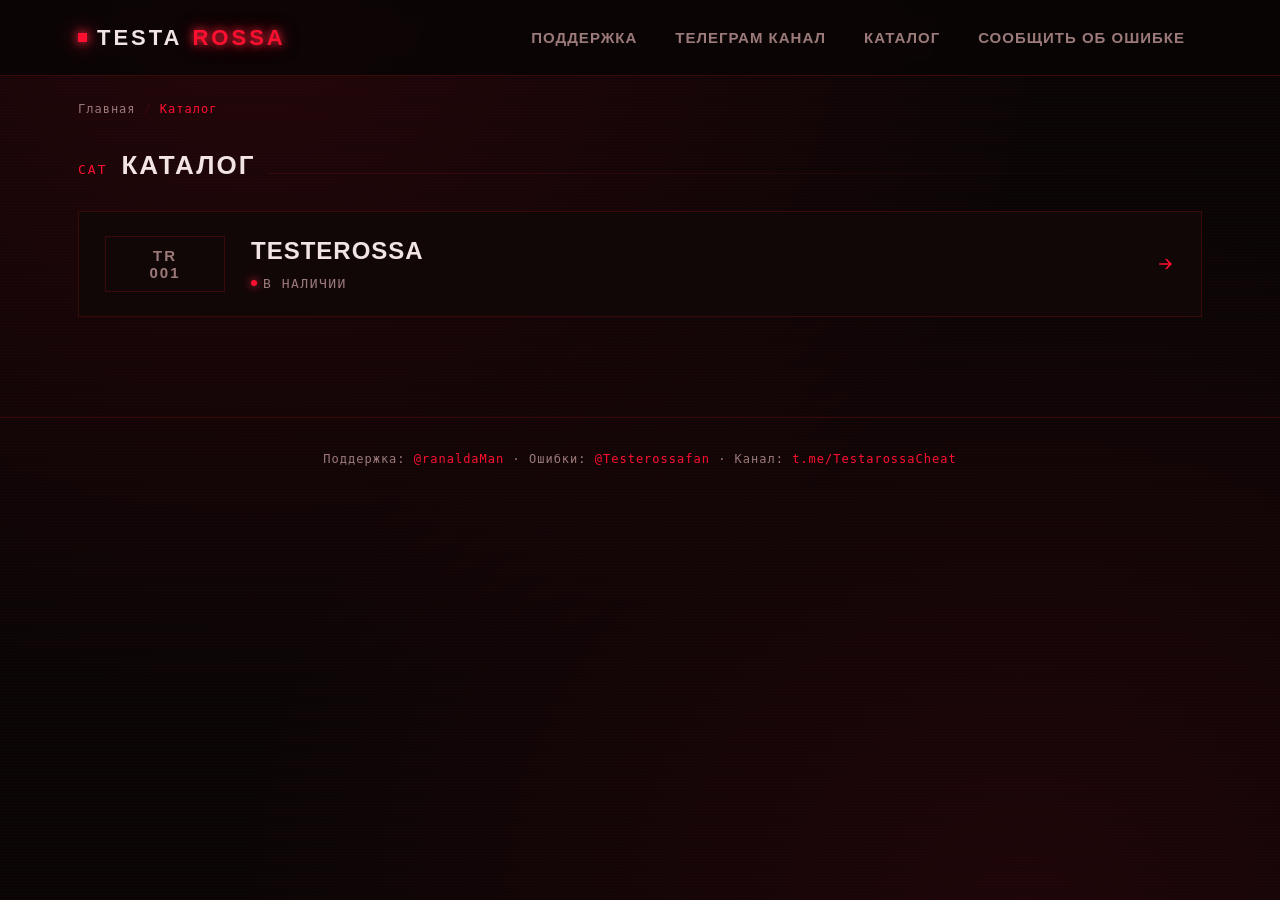
==== catalog.html @ e25a229f "Add files via upload" ====
<!DOCTYPE html>
<html lang="ru">
<head>
<meta charset="UTF-8">
<meta name="viewport" content="width=device-width, initial-scale=1.0">
<title>Каталог — TESTAROSSA</title>
<link rel="stylesheet" href="style.css">
</head>
<body>

<header>
  <div class="nav-wrap">
    <a href="index.html" class="logo">TESTA<span>ROSSA</span></a>
    <button class="burger" id="burger" aria-label="Открыть меню" aria-expanded="false">
      <span></span><span></span><span></span>
    </button>
    <nav>
      <ul id="navList">
        <li><a href="https://t.me/ranaldaMan" target="_blank" rel="noopener">Поддержка</a></li>
        <li><a href="https://t.me/TestarossaCheat" target="_blank" rel="noopener">Телеграм канал</a></li>
        <li><a href="catalog.html">Каталог</a></li>
        <li><a href="https://t.me/Testerossafan" target="_blank" rel="noopener">Сообщить об ошибке</a></li>
      </ul>
    </nav>
  </div>
</header>

<div class="crumb">
  <a href="index.html">Главная</a><span class="sep">/</span><span class="current">Каталог</span>
</div>

<section class="panel-section" style="padding-top:34px;">
  <div class="section-head">
    <span class="num">CAT</span>
    <h2>Каталог</h2>
    <span class="rule"></span>
  </div>

  <div class="catalog-grid" style="display:flex;flex-direction:column;gap:14px;">
    <a href="testerossa.html" class="catalog-item">
      <div class="item-code">TR<br>001</div>
      <div class="item-main">
        <h3>Testerossa</h3>
        <p class="item-status">В наличии</p>
      </div>
      <div class="item-arrow" aria-hidden="true">
        <svg viewBox="0 0 24 24" fill="none" stroke="currentColor" stroke-width="2"><path d="M5 12h14M13 6l6 6-6 6"/></svg>
      </div>
    </a>
  </div>
</section>

<footer>
  <p>Поддержка: <a href="https://t.me/ranaldaMan" class="flink" target="_blank" rel="noopener">@ranaldaMan</a> ·
     Ошибки: <a href="https://t.me/Testerossafan" class="flink" target="_blank" rel="noopener">@Testerossafan</a> ·
     Канал: <a href="https://t.me/TestarossaCheat" class="flink" target="_blank" rel="noopener">t.me/TestarossaCheat</a></p>
</footer>

<script>
  const burger = document.getElementById('burger');
  const navList = document.getElementById('navList');
  burger.addEventListener('click', () => {
    const isOpen = navList.classList.toggle('open');
    burger.setAttribute('aria-expanded', isOpen);
  });
</script>

</body>
</html>
---- style.css ----
:root{
    --bg:#0a0505;
    --bg-panel:#120707;
    --line:#3a0a0a;
    --red:#ff1030;
    --red-dim:#7a0916;
    --red-glow:#ff2d47;
    --text:#f2e4e4;
    --text-dim:#9c7a7a;
    --mono: 'JetBrains Mono','Consolas',monospace;
    --display: 'Rajdhani','Arial Narrow',sans-serif;
  }

  @import url('https://fonts.googleapis.com/css2?family=Rajdhani:wght@500;600;700&family=JetBrains+Mono:wght@400;500;700&display=swap');

  *{margin:0;padding:0;box-sizing:border-box;}

  html,body{
    background:var(--bg);
    color:var(--text);
    font-family:var(--mono);
    min-height:100vh;
    overflow-x:hidden;
  }

  body{
    background-image:
      radial-gradient(ellipse at 20% 0%, rgba(255,16,48,0.10), transparent 55%),
      radial-gradient(ellipse at 80% 100%, rgba(255,16,48,0.08), transparent 55%),
      repeating-linear-gradient(0deg, rgba(255,16,48,0.025) 0px, rgba(255,16,48,0.025) 1px, transparent 1px, transparent 3px);
  }

  ::selection{background:var(--red);color:#000;}

  /* ---------- HEADER / NAV ---------- */
  header{
    position:sticky;
    top:0;
    z-index:50;
    background:rgba(10,5,5,0.88);
    backdrop-filter:blur(8px);
    border-bottom:1px solid var(--line);
  }

  .nav-wrap{
    max-width:1180px;
    margin:0 auto;
    display:flex;
    align-items:center;
    justify-content:space-between;
    padding:18px 28px;
    gap:24px;
  }

  .logo{
    font-family:var(--display);
    font-weight:700;
    font-size:22px;
    letter-spacing:3px;
    color:var(--text);
    text-decoration:none;
    display:flex;
    align-items:center;
    gap:10px;
  }
  .logo span{
    color:var(--red);
    text-shadow:0 0 8px var(--red-glow), 0 0 18px rgba(255,16,48,0.6);
  }
  .logo::before{
    content:"";
    width:9px;height:9px;
    background:var(--red);
    box-shadow:0 0 10px var(--red-glow), 0 0 20px var(--red-glow);
    display:inline-block;
  }

  nav ul{
    list-style:none;
    display:flex;
    gap:4px;
  }
  nav a{
    color:var(--text-dim);
    text-decoration:none;
    font-family:var(--display);
    font-weight:600;
    font-size:15px;
    letter-spacing:1px;
    padding:10px 16px;
    border:1px solid transparent;
    transition:all .2s ease;
    text-transform:uppercase;
    display:inline-block;
  }
  nav a:hover{
    color:var(--text);
    border-color:var(--red-dim);
    background:rgba(255,16,48,0.06);
    text-shadow:0 0 10px rgba(255,45,71,0.7);
  }
  nav a:focus-visible{
    outline:2px solid var(--red);
    outline-offset:2px;
  }

  .burger{
    display:none;
    flex-direction:column;
    gap:5px;
    background:none;
    border:none;
    cursor:pointer;
    padding:6px;
  }
  .burger span{width:24px;height:2px;background:var(--red);box-shadow:0 0 6px var(--red-glow);}

  /* ---------- HERO ---------- */
  .hero{
    max-width:1180px;
    margin:0 auto;
    padding:110px 28px 90px;
    text-align:center;
    position:relative;
  }
  .hero .eyebrow{
    font-family:var(--mono);
    font-size:13px;
    letter-spacing:5px;
    color:var(--red);
    text-transform:uppercase;
    margin-bottom:22px;
    opacity:.9;
  }
  .hero h1{
    font-family:var(--display);
    font-weight:700;
    font-size:clamp(42px,8vw,88px);
    letter-spacing:2px;
    line-height:1;
    color:var(--text);
    text-shadow:
      0 0 6px rgba(255,255,255,0.15);
  }
  .hero h1 .glow{
    color:var(--red);
    text-shadow:
      0 0 10px var(--red-glow),
      0 0 22px var(--red-glow),
      0 0 46px rgba(255,16,48,0.55);
  }
  .hero p{
    max-width:560px;
    margin:26px auto 0;
    color:var(--text-dim);
    font-size:15px;
    line-height:1.7;
  }
  .hero .cta-row{
    margin-top:42px;
    display:flex;
    gap:16px;
    justify-content:center;
    flex-wrap:wrap;
  }

  .btn{
    font-family:var(--display);
    font-weight:700;
    letter-spacing:1.5px;
    text-transform:uppercase;
    font-size:14px;
    padding:14px 30px;
    border-radius:2px;
    cursor:pointer;
    text-decoration:none;
    display:inline-block;
    transition:all .18s ease;
  }
  .btn-primary{
    background:var(--red);
    color:#0a0505;
    border:1px solid var(--red);
    box-shadow:0 0 14px rgba(255,16,48,0.55), inset 0 0 10px rgba(255,255,255,0.15);
  }
  .btn-primary:hover{
    background:#ff3a55;
    box-shadow:0 0 22px rgba(255,45,71,0.85), 0 0 44px rgba(255,16,48,0.4);
    transform:translateY(-1px);
  }
  .btn-ghost{
    background:transparent;
    color:var(--text);
    border:1px solid var(--line);
  }
  .btn-ghost:hover{
    border-color:var(--red);
    color:var(--red-glow);
    box-shadow:0 0 12px rgba(255,16,48,0.3);
  }
  .btn:focus-visible{outline:2px solid var(--red);outline-offset:3px;}

  /* ---------- FEATURE PANEL ---------- */
  .panel-section{
    max-width:1180px;
    margin:0 auto;
    padding:0 28px 100px;
  }
  .section-head{
    display:flex;
    align-items:baseline;
    gap:14px;
    margin-bottom:30px;
  }
  .section-head .num{
    color:var(--red);
    font-size:13px;
    letter-spacing:2px;
  }
  .section-head h2{
    font-family:var(--display);
    font-size:26px;
    letter-spacing:2px;
    text-transform:uppercase;
    color:var(--text);
  }
  .section-head .rule{
    flex:1;
    height:1px;
    background:linear-gradient(90deg,var(--line),transparent);
  }

  .panel-grid{
    display:grid;
    grid-template-columns:repeat(4,1fr);
    gap:1px;
    background:var(--line);
    border:1px solid var(--line);
    position:relative;
  }
  .panel-card{
    background:var(--bg-panel);
    padding:0;
    text-align:left;
    text-decoration:none;
    color:var(--text);
    position:relative;
    overflow:hidden;
    transition:background .2s ease, transform .2s ease;
    display:flex;
    flex-direction:column;
    min-height:214px;
  }
  .panel-card::before{
    content:"";
    position:absolute;
    inset:0;
    background:linear-gradient(160deg, rgba(255,16,48,0.0), rgba(255,16,48,0.0));
    transition:background .25s ease;
    pointer-events:none;
  }
  .panel-card::after{
    content:"";
    position:absolute;
    left:0;top:0;bottom:0;
    width:2px;
    background:transparent;
    transition:background .2s ease, box-shadow .2s ease;
  }
  .panel-card:hover{background:#170808;transform:translateY(-2px);}
  .panel-card:hover::before{background:linear-gradient(160deg, rgba(255,16,48,0.10), transparent 65%);}
  .panel-card:hover::after{background:var(--red);box-shadow:0 0 12px var(--red-glow);}
  .panel-card:focus-visible{outline:2px solid var(--red);outline-offset:-2px;}
  .panel-card:hover .icon{
    box-shadow:0 0 16px rgba(255,16,48,0.5);
    border-color:var(--red);
    color:var(--text);
    background:var(--red);
  }
  .panel-card:hover .icon svg{
    filter:drop-shadow(0 0 4px rgba(0,0,0,0.4));
  }

  .panel-card-head{
    display:flex;
    align-items:flex-start;
    justify-content:space-between;
    padding:22px 22px 0;
  }
  .panel-card .code{
    font-family:var(--mono);
    font-size:11px;
    letter-spacing:2px;
    color:var(--text-dim);
    border:1px solid var(--line);
    padding:3px 8px;
  }
  .panel-card .icon{
    width:42px;height:42px;
    flex-shrink:0;
    border:1px solid var(--line);
    display:flex;
    align-items:center;
    justify-content:center;
    color:var(--red);
    transition:all .2s ease;
  }
  .panel-card .icon svg{width:20px;height:20px;}

  .panel-card-body{
    padding:18px 22px 22px;
    display:flex;
    flex-direction:column;
    gap:8px;
    flex:1;
  }
  .panel-card h3{
    font-family:var(--display);
    font-size:20px;
    font-weight:700;
    letter-spacing:0.5px;
    text-transform:uppercase;
  }
  .panel-card p{
    font-size:13px;
    color:var(--text-dim);
    line-height:1.6;
    flex:1;
  }
  .panel-card .go{
    font-size:11px;
    letter-spacing:1.5px;
    color:var(--red);
    text-transform:uppercase;
    display:flex;
    align-items:center;
    gap:6px;
    margin-top:6px;
  }
  .panel-card .go svg{
    width:12px;height:12px;
    transition:transform .2s ease;
  }
  .panel-card:hover .go svg{transform:translateX(3px);}

  /* ---------- CATALOG ---------- */
  .catalog-grid{
    display:grid;
    grid-template-columns:repeat(auto-fit,minmax(300px,1fr));
    gap:22px;
  }
  .product{
    background:var(--bg-panel);
    border:1px solid var(--line);
    padding:0;
    display:flex;
    flex-direction:column;
    position:relative;
  }
  .product-top{
    padding:26px 26px 20px;
    border-bottom:1px dashed var(--line);
  }
  .product-status{
    display:inline-flex;
    align-items:center;
    gap:7px;
    font-size:11px;
    letter-spacing:2px;
    color:var(--red);
    text-transform:uppercase;
    margin-bottom:16px;
  }
  .product-status::before{
    content:"";
    width:6px;height:6px;
    background:var(--red);
    box-shadow:0 0 8px var(--red-glow);
    border-radius:50%;
  }
  .product h3{
    font-family:var(--display);
    font-size:30px;
    letter-spacing:1px;
    text-transform:uppercase;
    color:var(--text);
    text-shadow:0 0 14px rgba(255,16,48,0.25);
  }
  .product .sub{
    font-size:12px;
    color:var(--text-dim);
    letter-spacing:1px;
    margin-top:6px;
  }
  .product-body{
    padding:22px 26px;
    flex:1;
    display:flex;
    flex-direction:column;
    gap:10px;
  }
  .desc-label{
    font-size:11px;
    letter-spacing:2px;
    color:var(--text-dim);
    text-transform:uppercase;
  }
  .desc-box{
    border:1px dashed var(--line);
    padding:16px;
    font-size:13px;
    color:var(--text-dim);
    line-height:1.7;
    min-height:80px;
  }
  .product-footer{
    padding:20px 26px 26px;
    display:flex;
    align-items:center;
    justify-content:space-between;
    gap:14px;
    border-top:1px solid var(--line);
  }
  .price{
    font-family:var(--display);
    font-size:20px;
    letter-spacing:1px;
    color:var(--red);
    text-shadow:0 0 10px rgba(255,16,48,0.4);
  }
  .price small{
    display:block;
    font-family:var(--mono);
    font-size:10px;
    color:var(--text-dim);
    letter-spacing:1px;
    text-shadow:none;
  }

  /* ---------- MODAL ---------- */
  .modal-overlay{
    position:fixed;
    inset:0;
    background:rgba(5,2,2,0.82);
    backdrop-filter:blur(4px);
    display:none;
    align-items:center;
    justify-content:center;
    z-index:100;
    padding:20px;
  }
  .modal-overlay.open{display:flex;}
  .modal{
    background:var(--bg-panel);
    border:1px solid var(--red-dim);
    box-shadow:0 0 40px rgba(255,16,48,0.25);
    max-width:440px;
    width:100%;
    padding:32px 30px;
    position:relative;
  }
  .modal-close{
    position:absolute;
    top:16px;right:16px;
    background:none;
    border:1px solid var(--line);
    color:var(--text-dim);
    width:30px;height:30px;
    cursor:pointer;
    font-family:var(--mono);
    font-size:14px;
  }
  .modal-close:hover{border-color:var(--red);color:var(--red);}
  .modal h4{
    font-family:var(--display);
    font-size:22px;
    letter-spacing:1px;
    text-transform:uppercase;
    color:var(--red);
    margin-bottom:14px;
    text-shadow:0 0 10px rgba(255,16,48,0.4);
  }
  .modal p{
    font-size:13px;
    color:var(--text-dim);
    line-height:1.7;
    margin-bottom:22px;
  }
  .modal .contact{
    font-family:var(--mono);
    color:var(--text);
    border:1px dashed var(--line);
    padding:12px 14px;
    font-size:13px;
    margin-bottom:22px;
  }

  /* ---------- FOOTER ---------- */
  footer{
    border-top:1px solid var(--line);
    padding:34px 28px;
    text-align:center;
  }
  footer p{
    font-size:12px;
    color:var(--text-dim);
    letter-spacing:1px;
  }
  footer .flink{color:var(--red);text-decoration:none;}
  footer .flink:hover{text-shadow:0 0 8px var(--red-glow);}

  @media (max-width:860px){
    .panel-grid{grid-template-columns:repeat(2,1fr);}
    nav ul{
      position:fixed;
      top:64px;left:0;right:0;
      background:var(--bg);
      border-bottom:1px solid var(--line);
      flex-direction:column;
      padding:10px 20px 20px;
      display:none;
    }
    nav ul.open{display:flex;}
    .burger{display:flex;}
  }
  @media (max-width:520px){
    .panel-grid{grid-template-columns:1fr;}
  }

  @media (prefers-reduced-motion: reduce){
    *{transition:none !important;}
  }

/* ---------- BREADCRUMB ---------- */
.crumb{
  max-width:1180px;
  margin:0 auto;
  padding:26px 28px 0;
  font-size:12px;
  letter-spacing:1px;
  color:var(--text-dim);
}
.crumb a{color:var(--text-dim);text-decoration:none;}
.crumb a:hover{color:var(--red);}
.crumb .sep{margin:0 8px;color:var(--line);}
.crumb .current{color:var(--red);}

/* ---------- CATALOG LIST PAGE ---------- */
.catalog-item{
  display:grid;
  grid-template-columns:120px 1fr auto;
  align-items:center;
  gap:26px;
  background:var(--bg-panel);
  border:1px solid var(--line);
  padding:24px 26px;
  text-decoration:none;
  color:var(--text);
  transition:all .2s ease;
  position:relative;
}
.catalog-item:hover{
  border-color:var(--red-dim);
  background:#170808;
  transform:translateY(-2px);
}
.catalog-item:hover .item-code{color:var(--red);text-shadow:0 0 10px var(--red-glow);}
.catalog-item:focus-visible{outline:2px solid var(--red);outline-offset:-2px;}
.item-code{
  font-family:var(--display);
  font-size:15px;
  font-weight:700;
  letter-spacing:2px;
  color:var(--text-dim);
  border:1px solid var(--line);
  padding:10px 6px;
  text-align:center;
  transition:all .2s ease;
}
.item-main h3{
  font-family:var(--display);
  font-size:24px;
  letter-spacing:1px;
  text-transform:uppercase;
  margin-bottom:6px;
}
.item-main p{
  font-size:13px;
  color:var(--text-dim);
}
.item-status{
  display:inline-flex;
  align-items:center;
  gap:6px;
  font-size:11px;
  letter-spacing:1.5px;
  color:var(--red);
  text-transform:uppercase;
}
.item-status::before{
  content:"";
  width:6px;height:6px;
  background:var(--red);
  box-shadow:0 0 8px var(--red-glow);
  border-radius:50%;
}
.item-arrow{
  color:var(--red);
  display:flex;
  align-items:center;
}
.item-arrow svg{width:20px;height:20px;transition:transform .2s ease;}
.catalog-item:hover .item-arrow svg{transform:translateX(4px);}

@media (max-width:640px){
  .catalog-item{grid-template-columns:70px 1fr;grid-template-areas:"code main" "arrow main";}
  .item-code{grid-area:code;}
  .item-main{grid-area:main;}
  .item-arrow{display:none;}
}

/* ---------- PRODUCT DETAIL PAGE ---------- */
.product-hero{
  max-width:1180px;
  margin:0 auto;
  padding:40px 28px 60px;
}
.product-detail{
  background:var(--bg-panel);
  border:1px solid var(--line);
}
.pd-top{
  padding:40px 40px 30px;
  border-bottom:1px dashed var(--line);
  display:flex;
  justify-content:space-between;
  align-items:flex-start;
  gap:20px;
  flex-wrap:wrap;
}
.pd-top h1{
  font-family:var(--display);
  font-size:clamp(36px,6vw,56px);
  letter-spacing:1px;
  text-transform:uppercase;
  text-shadow:0 0 18px rgba(255,16,48,0.3);
  line-height:1;
}
.pd-top .sub{
  font-size:12px;
  color:var(--text-dim);
  letter-spacing:1px;
  margin-top:10px;
}
.pd-code-box{
  font-family:var(--mono);
  font-size:13px;
  letter-spacing:2px;
  color:var(--red);
  border:1px solid var(--red-dim);
  padding:10px 16px;
  white-space:nowrap;
}
.pd-body{
  padding:34px 40px;
  display:grid;
  grid-template-columns:1fr 280px;
  gap:40px;
}
.pd-desc .desc-label{
  font-size:11px;
  letter-spacing:2px;
  color:var(--text-dim);
  text-transform:uppercase;
  margin-bottom:12px;
}
.pd-desc .desc-box{
  border:1px dashed var(--line);
  padding:22px;
  font-size:14px;
  color:var(--text-dim);
  line-height:1.8;
  min-height:160px;
}
.pd-side{
  display:flex;
  flex-direction:column;
  gap:18px;
}
.pd-stat{
  border:1px solid var(--line);
  padding:16px 18px;
}
.pd-stat .k{
  font-size:10px;
  letter-spacing:2px;
  color:var(--text-dim);
  text-transform:uppercase;
  margin-bottom:6px;
}
.pd-stat .v{
  font-family:var(--display);
  font-size:18px;
  letter-spacing:0.5px;
  color:var(--text);
}
.pd-stat .v.accent{color:var(--red);text-shadow:0 0 10px rgba(255,16,48,0.4);}
.pd-body .btn{width:100%;text-align:center;}
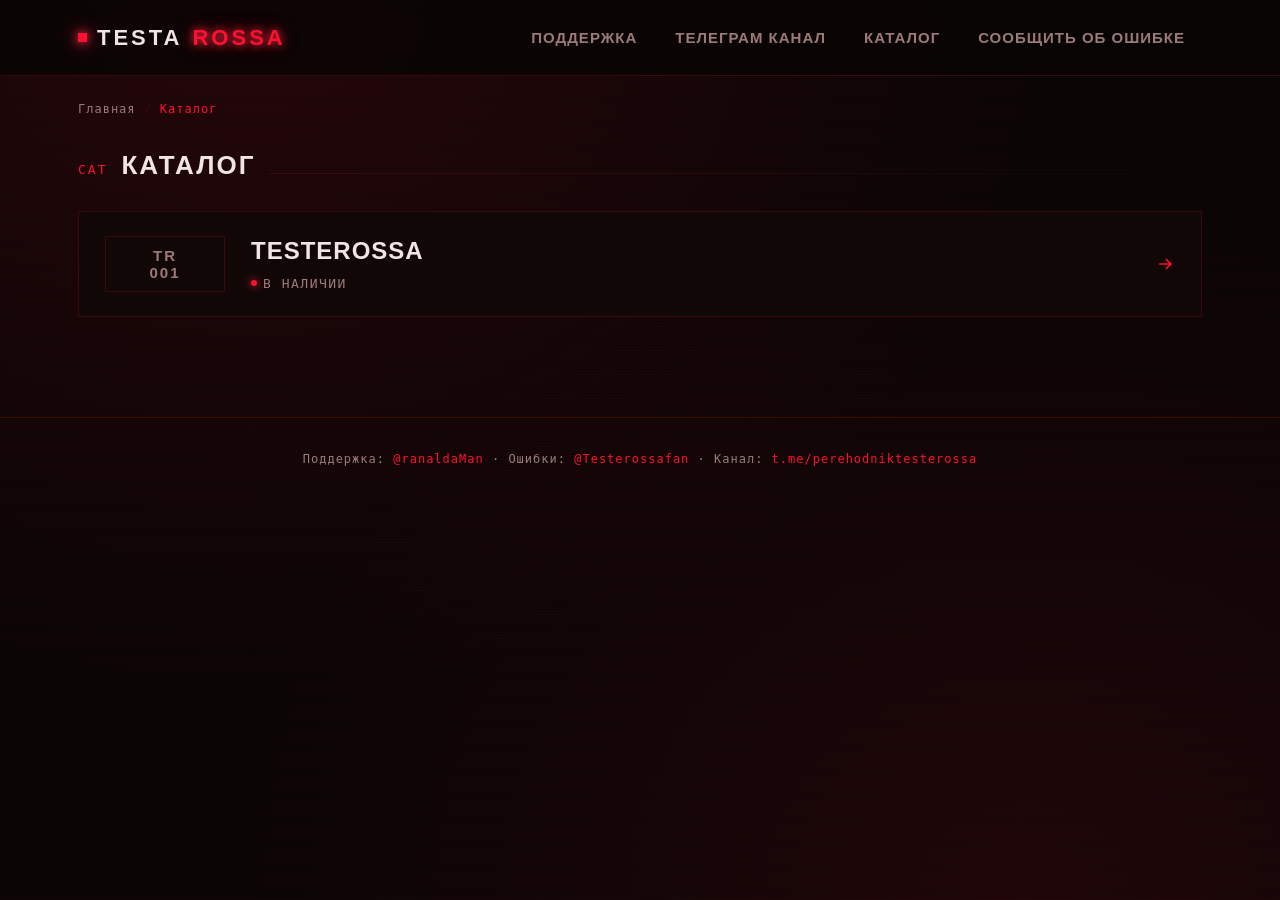
==== commit d3d6bf77: "Update catalog.html" ====
--- a/catalog.html
+++ b/catalog.html
@@ -17,7 +17,7 @@
     <nav>
       <ul id="navList">
         <li><a href="https://t.me/ranaldaMan" target="_blank" rel="noopener">Поддержка</a></li>
-        <li><a href="https://t.me/TestarossaCheat" target="_blank" rel="noopener">Телеграм канал</a></li>
+        <li><a href="https://t.me/perehodniktesterossa" target="_blank" rel="noopener">Телеграм канал</a></li>
         <li><a href="catalog.html">Каталог</a></li>
         <li><a href="https://t.me/Testerossafan" target="_blank" rel="noopener">Сообщить об ошибке</a></li>
       </ul>
@@ -53,7 +53,7 @@
 <footer>
   <p>Поддержка: <a href="https://t.me/ranaldaMan" class="flink" target="_blank" rel="noopener">@ranaldaMan</a> ·
      Ошибки: <a href="https://t.me/Testerossafan" class="flink" target="_blank" rel="noopener">@Testerossafan</a> ·
-     Канал: <a href="https://t.me/TestarossaCheat" class="flink" target="_blank" rel="noopener">t.me/TestarossaCheat</a></p>
+     Канал: <a href="https://t.me/perehodniktesterossa" class="flink" target="_blank" rel="noopener">t.me/perehodniktesterossa</a></p>
 </footer>
 
 <script>
